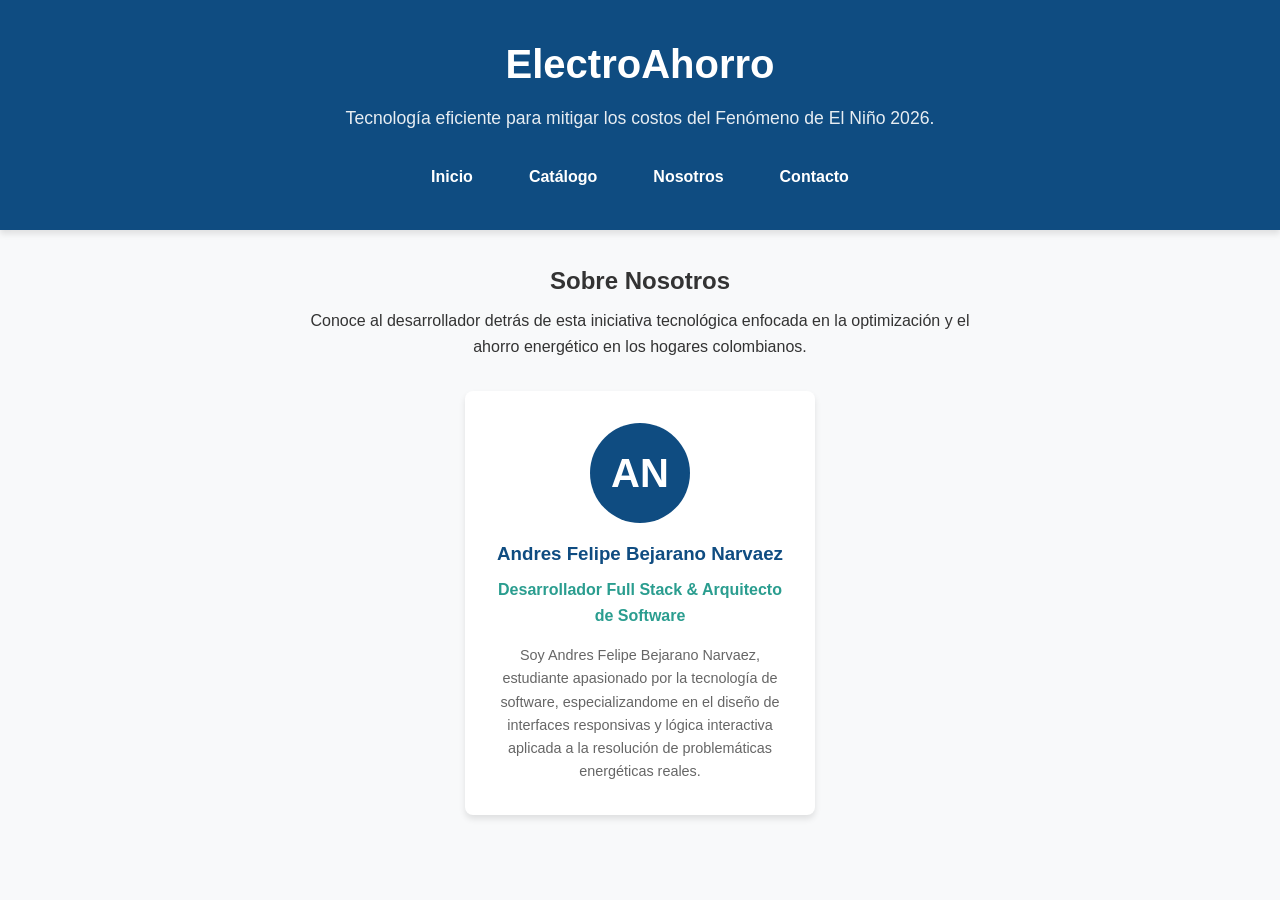
==== nosotros.html @ 57281da7 "subida de todos los archivos fuente al repositorio" ====
<!DOCTYPE html>
<html lang="es">
<head>
    <meta charset="UTF-8">
    <meta name="viewport" content="width=device-width, initial-scale=1.0">
    <title>ElectroAhorro - Nosotros</title>
    <link rel="stylesheet" href="css/style.css">
</head>
<body>

    <header class="encabezado">
        <h1>ElectroAhorro</h1>
        <p>Tecnología eficiente para mitigar los costos del Fenómeno de El Niño 2026.</p>
        <nav class="menu">
            <a href="index.html">Inicio</a>
            <a href="catalogo.html">Catálogo</a>
            <a href="nosotros.html">Nosotros</a>
            <a href="contacto.html">Contacto</a>
        </nav>
    </header>

    <main>
        <section style="text-align: center; margin-bottom: 2rem;">
            <h2>Sobre Nosotros</h2>
            <p style="max-width: 700px; margin: 0.5rem auto 2rem auto;">
                Conoce al desarrollador detrás de esta iniciativa tecnológica enfocada en la optimización y el ahorro energético en los hogares colombianos.
            </p>

            <div style="display: inline-block; background: white; padding: 2rem; border-radius: 8px; box-shadow: 0 4px 6px rgba(0,0,0,0.1); max-width: 350px; width: 100%;">
                <div style="width: 100px; height: 100px; background: var(--color-primario); color: white; border-radius: 50%; display: flex; align-items: center; justify-content: center; font-size: 2.5rem; margin: 0 auto 1rem auto; font-weight: bold;">
                    AN
                </div>
                <h3 style="color: var(--color-primario); margin-bottom: 0.5rem;">Andres Felipe Bejarano Narvaez</h3>
                <p style="color: var(--color-secundario); font-weight: 600; margin-bottom: 1rem;">Desarrollador Full Stack & Arquitecto de Software</p>
                <p style="font-size: 0.9rem; color: #666;">
                    Soy Andres Felipe Bejarano Narvaez, estudiante apasionado por la tecnología de software, especializandome en el diseño de interfaces responsivas y lógica interactiva aplicada a la resolución de problemáticas energéticas reales.
                </p>
            </div>
        </section>
    </main>

</body>
</html>
---- css/style.css ----
:root {
    --color-primario: #0f4c81;       /* Azul tecnológico */
    --color-secundario: #2a9d8f;     /* Verde ahorro / energía */
    --color-fondo: #f8f9fa;          /* Gris muy claro para el body */
    --color-texto: #333333;          /* Gris oscuro para lectura cómoda */
    --color-blanco: #ffffff;
    --fuente-principal: 'Segoe UI', Tahoma, Geneva, Verdana, sans-serif;
}

* {
    margin: 0;
    padding: 0;
    box-sizing: border-box;
}

body {
    font-family: var(--fuente-principal);
    background-color: var(--color-fondo);
    color: var(--color-texto);
    line-height: 1.6;
}


.encabezado {
    background-color: var(--color-primario);
    color: var(--color-blanco);
    padding: 2rem 1rem;
    text-align: center;
    box-shadow: 0 4px 6px rgba(0, 0, 0, 0.1);
}

.encabezado h1 {
    font-size: 2.5rem;
    margin-bottom: 0.5rem;
}

.encabezado p {
    font-size: 1.1rem;
    margin-bottom: 1.5rem;
    opacity: 0.9;
}

.menu {
    display: flex;
    justify-content: center;
    gap: 1.5rem;
    flex-wrap: wrap;
}

.menu a {
    color: var(--color-blanco);
    text-decoration: none;
    font-weight: 600;
    padding: 0.5rem 1rem;
    border-radius: 4px;
    transition: background-color 0.3s ease;
}

.menu a:hover {
    background-color: var(--color-secundario);
}

main {
    max-width: 1200px;
    margin: 2rem auto;
    padding: 0 1rem;
}
@media (max-width: 768px) {
    .encabezado h1 {
        font-size: 2rem;
    }

    .menu {
        gap: 1rem;
    }

    main {
        padding: 0 0.5rem;
    }
}

/* Para teléfonos móviles (máximo 480px) */
@media (max-width: 480px) {
    .encabezado {
        padding: 1.5rem 0.5rem;
    }

    .encabezado h1 {
        font-size: 1.6rem;
    }

    .encabezado p {
        font-size: 1rem;
    }

    .menu {
        flex-direction: column;
        gap: 0.5rem;
    }

    .menu a {
        display: block;
        padding: 0.4rem;
    }
}
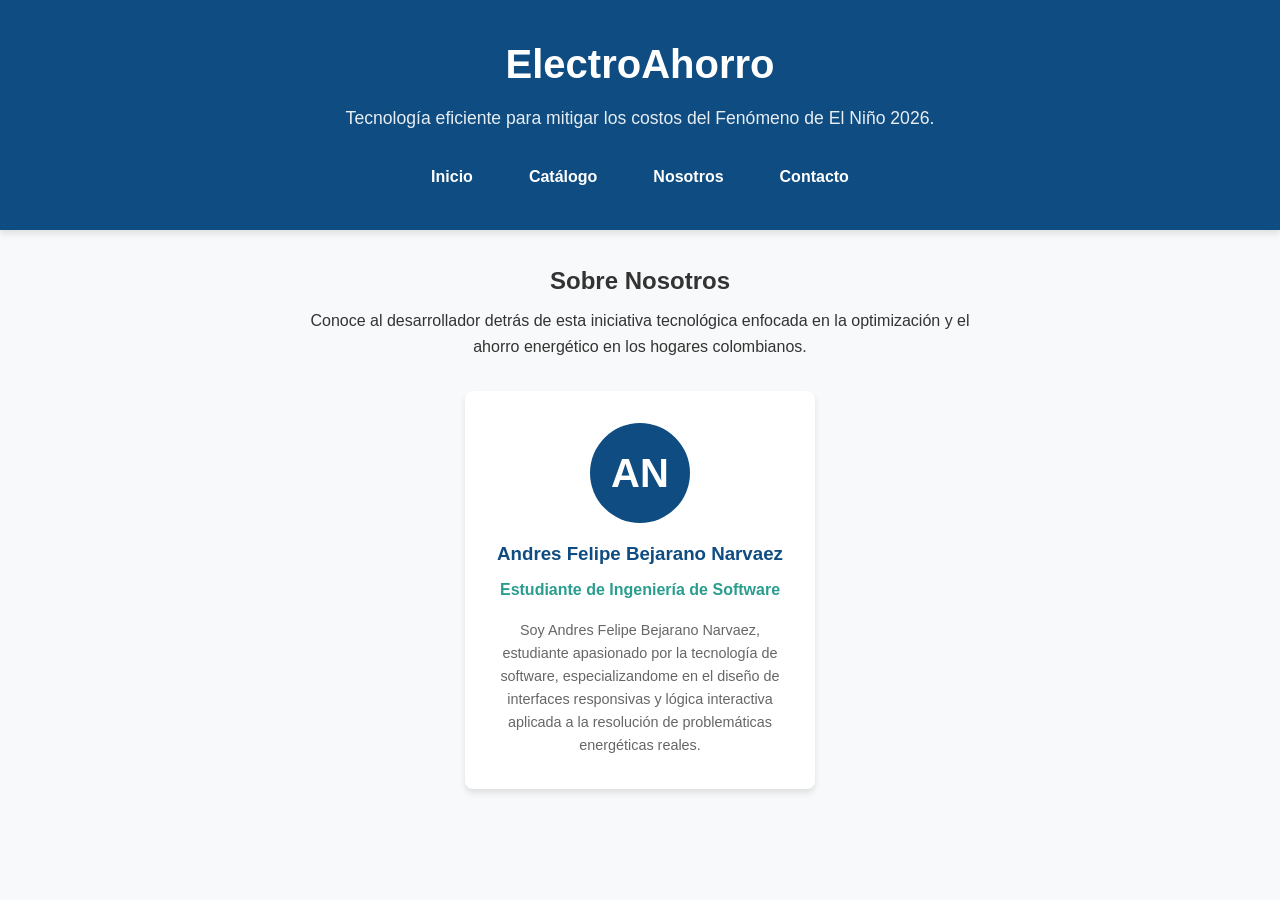
==== commit eb220860: "Cambio en nombre" ====
--- a/nosotros.html
+++ b/nosotros.html
@@ -31,7 +31,7 @@
                     AN
                 </div>
                 <h3 style="color: var(--color-primario); margin-bottom: 0.5rem;">Andres Felipe Bejarano Narvaez</h3>
-                <p style="color: var(--color-secundario); font-weight: 600; margin-bottom: 1rem;">Desarrollador Full Stack & Arquitecto de Software</p>
+                <p style="color: var(--color-secundario); font-weight: 600; margin-bottom: 1rem;">Estudiante de Ingeniería de Software</p>
                 <p style="font-size: 0.9rem; color: #666;">
                     Soy Andres Felipe Bejarano Narvaez, estudiante apasionado por la tecnología de software, especializandome en el diseño de interfaces responsivas y lógica interactiva aplicada a la resolución de problemáticas energéticas reales.
                 </p>
